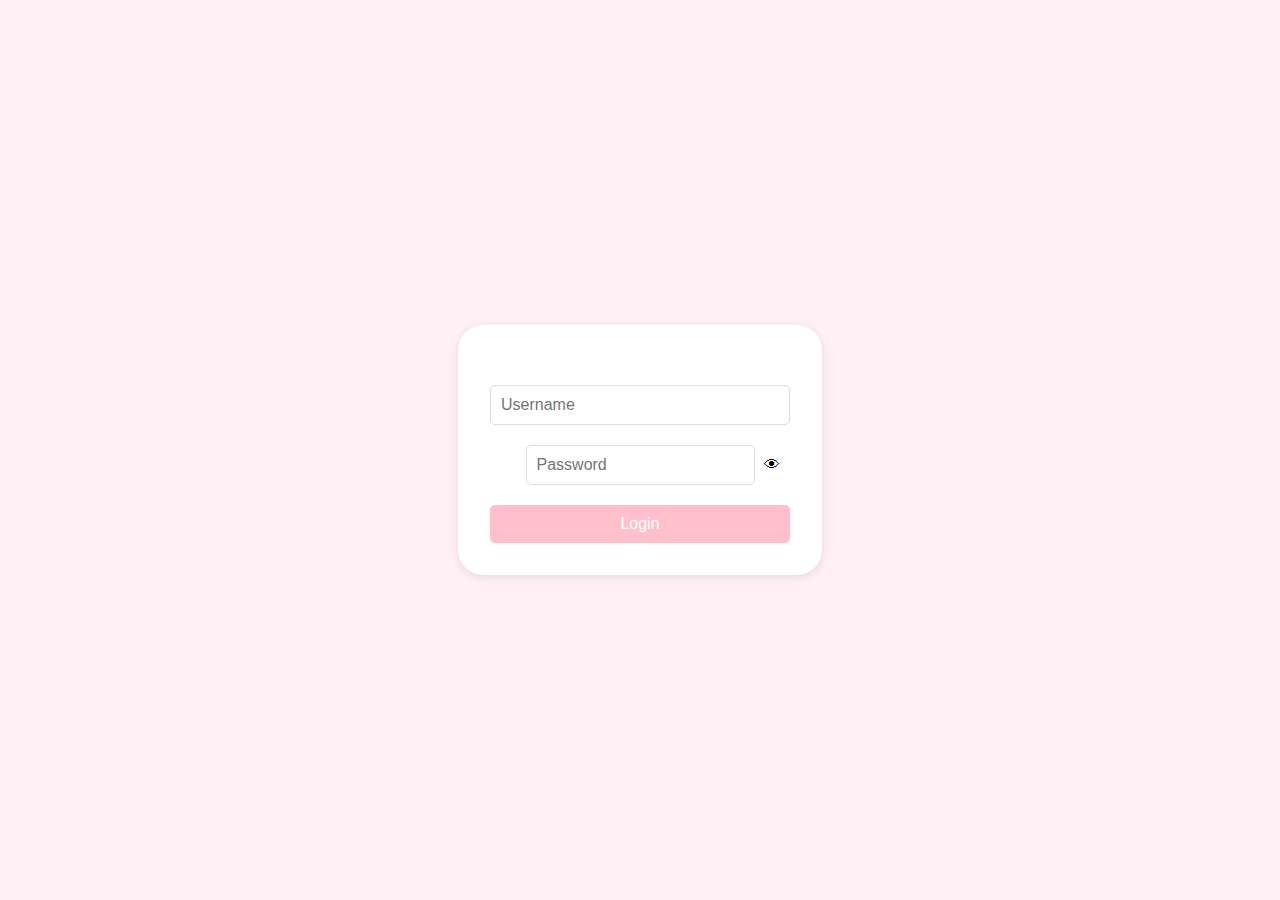
==== index.html @ 4c57c791 "publish" ====
<!DOCTYPE html>
<html lang="en">
<head>
    <meta charset="UTF-8">
    <meta name="viewport" content="width=device-width, initial-scale=1.0">
    <title>Login Page</title>
    <link rel="stylesheet" href="login.css">
</head>
<body>
    <div class="login-container">
        <center>
        <img src="logo_flower-removebg-preview 1.png" alt="" height="100px">
        <form id="loginForm">
            <input type="text" id="username" placeholder="Username" id="username">
            <div class="password-container">
                <input type="password" id="password" placeholder="Password" id="password">
                <span class="toggle-password">&#128065;</span>
            </div>
            <button type="submit">Login</button>
        </form>
    </div>
    <script src="login.js"></script>
</body>
</html>
---- login.css ----
body {
    font-family: Arial, sans-serif;
    display: flex;
    justify-content: center;
    align-items: center;
    height: 100vh;
    margin: 0;
    background-color: #fff0f5;
}

.login-container {
    background-color: white;
    padding: 2rem;
    border-radius: 25px;
    box-shadow: 0 2px 10px rgba(0, 0, 0, 0.1);
    width: 300px;
}

.logo-container {
    text-align: center;
    margin-bottom: 20px;
}

.logo-img {
    text-align: center;
    width: 80px;
    height: 80px;
    border-radius: 50%;
    object-fit: cover;
    border: 3px solid #ffc0cb;
}

form {
    display: flex;
    flex-direction: column;
}

input {
    margin: 10px 0;
    padding: 10px;
    border: 1px solid #ddd;
    border-radius: 5px;
    font-size: 16px;
}

.password-container {
    position: relative;
}

.toggle-password {
    position: absolute;
    right: 10px;
    top: 50%;
    transform: translateY(-50%);
    cursor: pointer;
}

button {
    background-color: #ffc0cb;
    color: white;
    border: none;
    padding: 10px;
    border-radius: 5px;
    cursor: pointer;
    font-size: 16px;
    margin-top: 10px;
}

button:hover {
    background-color: #ffb6c1;
}
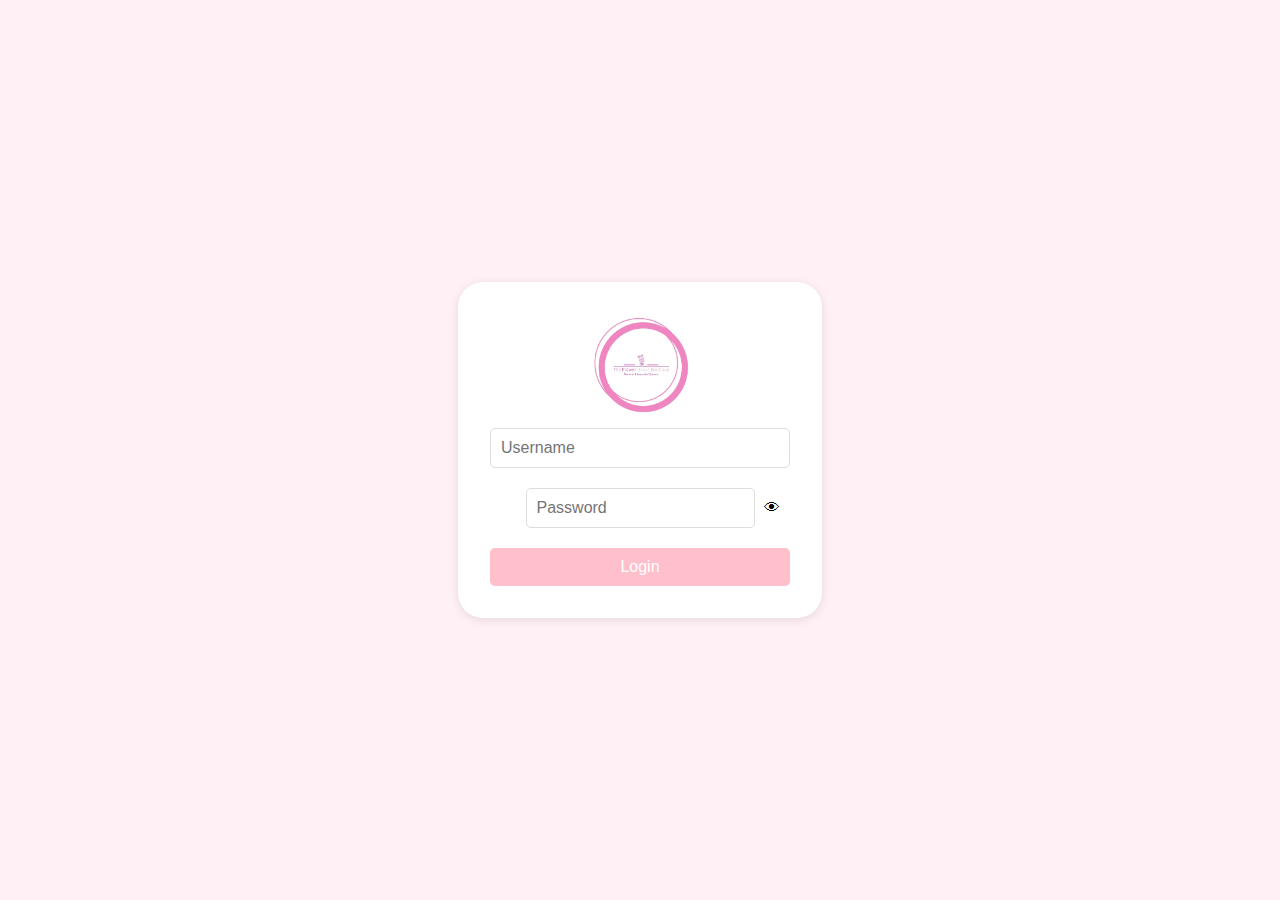
==== commit 5bb07ee9: "percobaan pertama" ====
--- a/index.html
+++ b/index.html
@@ -9,7 +9,7 @@
 <body>
     <div class="login-container">
         <center>
-        <img src="logo_flower-removebg-preview 1.png" alt="" height="100px">
+        <img src="Logo.png" alt="" height="100px">
         <form id="loginForm">
             <input type="text" id="username" placeholder="Username" id="username">
             <div class="password-container">
